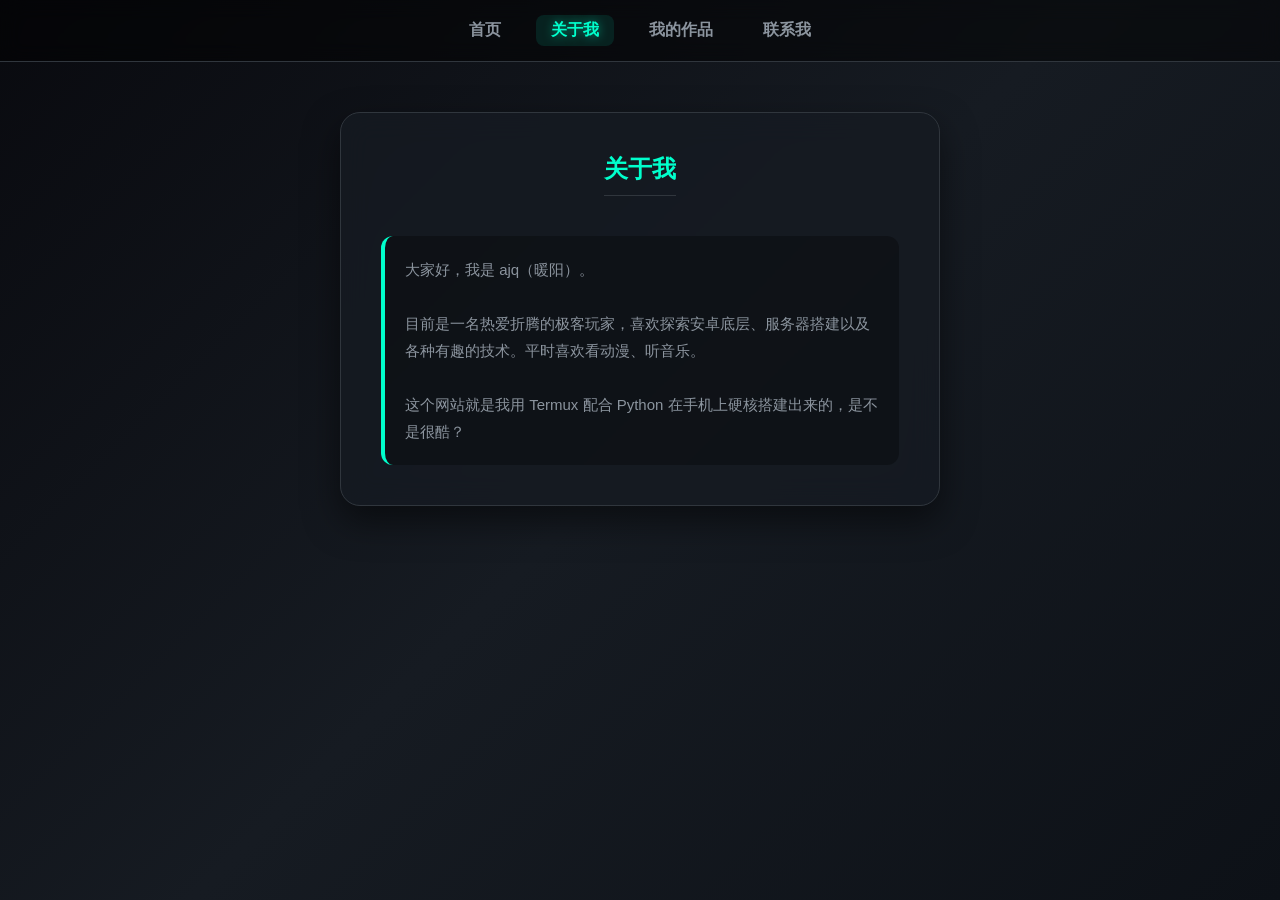
==== about.html @ 088f9a23 "第一次上传" ====
<!DOCTYPE html><html lang="zh-CN"><head><meta charset="UTF-8"><meta name="viewport" content="width=device-width, initial-scale=1.0"><title>关于我 - ajq</title><link rel="stylesheet" href="style.css"></head><body>
<nav><a href="index.html">首页</a><a href="about.html" class="active">关于我</a><a href="works.html">我的作品</a><a href="contact.html">联系我</a></nav>
<div class="container">
    <h2>关于我</h2>
    <div class="bio">
        <p>大家好，我是 ajq（暖阳）。</p><br>
        <p>目前是一名热爱折腾的极客玩家，喜欢探索安卓底层、服务器搭建以及各种有趣的技术。平时喜欢看动漫、听音乐。</p><br>
        <p>这个网站就是我用 Termux 配合 Python 在手机上硬核搭建出来的，是不是很酷？</p>
    </div>
</div>
</body></html>
---- style.css ----
* { margin: 0; padding: 0; box-sizing: border-box; }
body { background: linear-gradient(135deg, #090a0f, #161b22, #0d1117); color: #c9d1d9; font-family: 'Segoe UI', sans-serif; display: flex; flex-direction: column; align-items: center; min-height: 100vh; }
nav { width: 100%; background: rgba(0,0,0,0.5); backdrop-filter: blur(10px); padding: 15px 0; display: flex; justify-content: center; gap: 20px; position: sticky; top: 0; border-bottom: 1px solid #30363d; z-index: 100; }
nav a { color: #8b949e; text-decoration: none; font-size: 16px; font-weight: bold; transition: 0.3s; padding: 5px 15px; border-radius: 8px; }
nav a:hover, nav a.active { color: #00ffcc; background: rgba(0, 255, 204, 0.1); text-shadow: 0 0 10px rgba(0,255,204,0.5); }
.container { max-width: 600px; width: 90%; margin: 50px auto; background: rgba(22, 27, 34, 0.8); backdrop-filter: blur(15px); border: 1px solid #30363d; border-radius: 20px; padding: 40px; text-align: center; box-shadow: 0 15px 35px rgba(0,0,0,0.5); }
.avatar { width: 130px; height: 130px; border-radius: 50%; object-fit: cover; border: 3px solid #00ffcc; box-shadow: 0 0 25px rgba(0, 255, 204, 0.4); margin-bottom: 20px; transition: 0.3s; }
.avatar:hover { transform: scale(1.05) rotate(5deg); box-shadow: 0 0 35px rgba(0, 255, 204, 0.8); }
h1 { color: #00ffcc; margin-bottom: 10px; letter-spacing: 2px; }
.wx-id { font-size: 14px; color: #88ffcc; background: rgba(0,255,204,0.1); display: inline-block; padding: 6px 15px; border-radius: 20px; margin-bottom: 20px; border: 1px solid rgba(0,255,204,0.3); }
.bio { font-size: 15px; line-height: 1.8; color: #8b949e; text-align: left; background: rgba(0,0,0,0.3); padding: 20px; border-radius: 12px; border-left: 4px solid #00ffcc; margin-top: 20px; }
h2 { color: #00ffcc; margin-bottom: 20px; border-bottom: 1px solid #30363d; padding-bottom: 10px; display: inline-block; }
.list { text-align: left; margin-top: 20px; }
.list-item { background: rgba(255,255,255,0.05); padding: 15px; border-radius: 10px; margin-bottom: 15px; border: 1px solid rgba(255,255,255,0.1); }
.list-item h3 { color: #e6edf3; font-size: 16px; margin-bottom: 5px; }
.list-item p { color: #8b949e; font-size: 14px; }
.btn { display: inline-block; padding: 12px 30px; background: #00ffcc; color: #000; text-decoration: none; border-radius: 25px; font-weight: bold; margin-top: 20px; transition: 0.3s; box-shadow: 0 0 15px rgba(0,255,204,0.3); }
.btn:hover { background: #00ccaa; box-shadow: 0 0 25px rgba(0,255,204,0.6); }
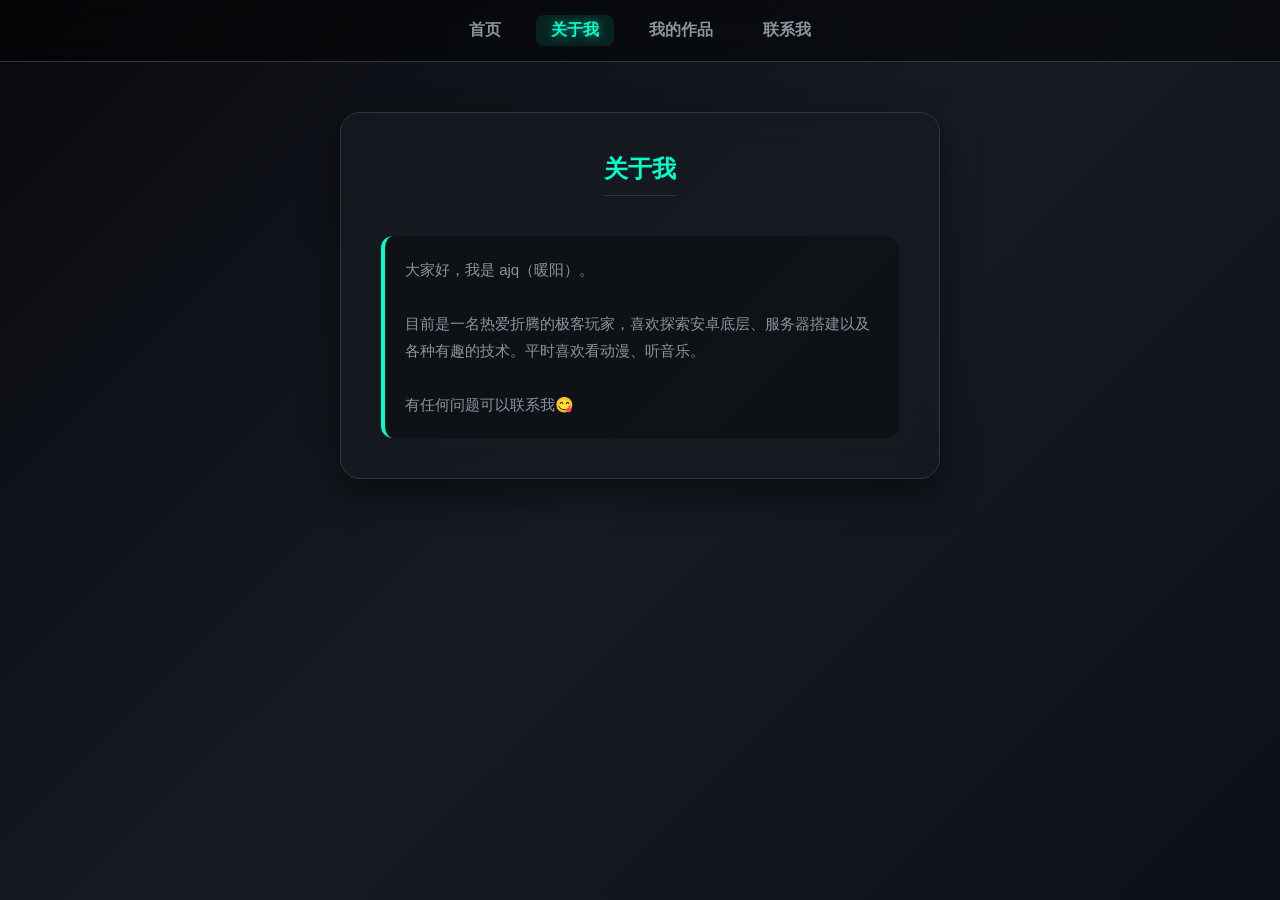
==== commit 9227eb2d: "Update about.html" ====
--- a/about.html
+++ b/about.html
@@ -5,7 +5,7 @@
     <div class="bio">
         <p>大家好，我是 ajq（暖阳）。</p><br>
         <p>目前是一名热爱折腾的极客玩家，喜欢探索安卓底层、服务器搭建以及各种有趣的技术。平时喜欢看动漫、听音乐。</p><br>
-        <p>这个网站就是我用 Termux 配合 Python 在手机上硬核搭建出来的，是不是很酷？</p>
+        <p>有任何问题可以联系我😋 </p>
     </div>
 </div>
 </body></html>
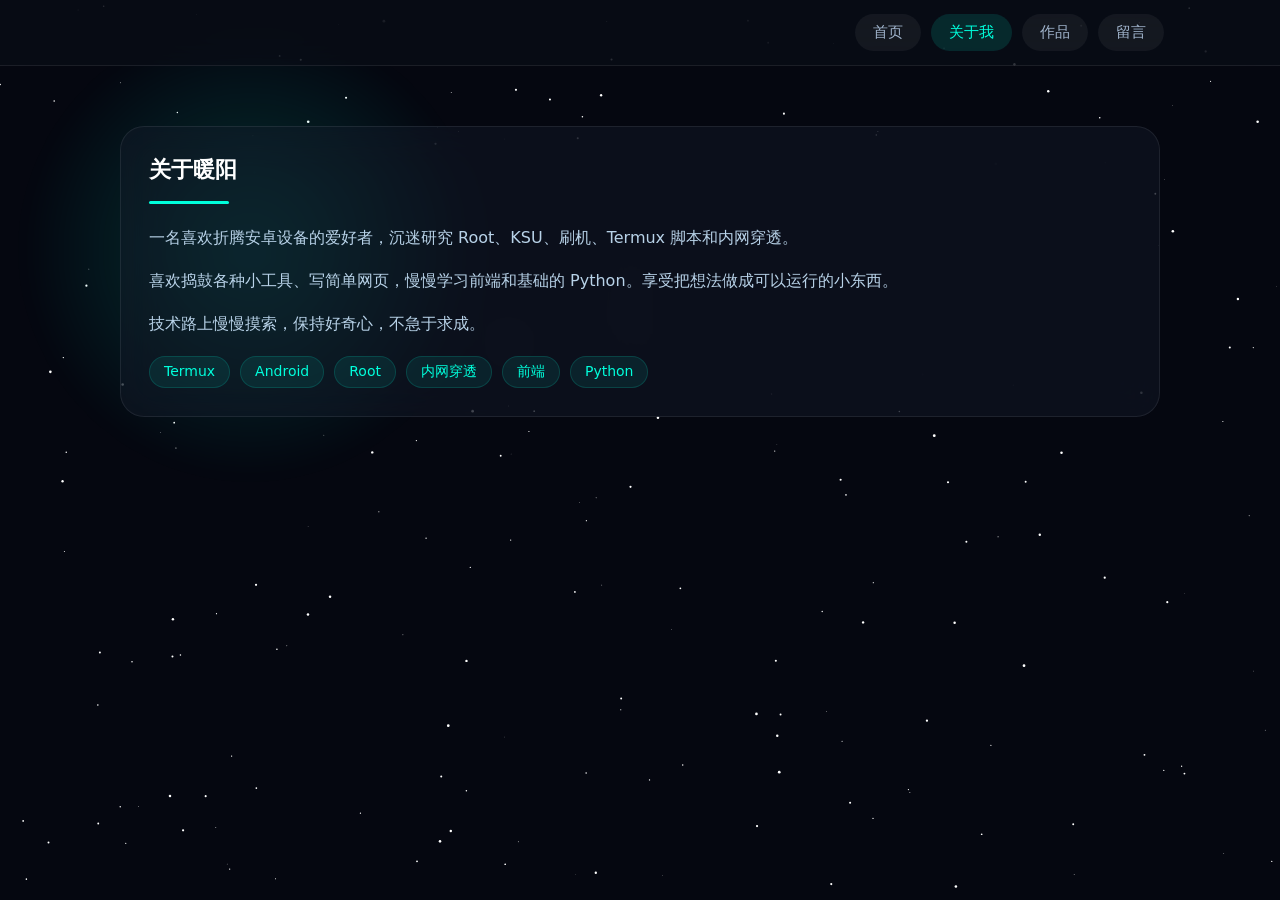
==== commit 63fb0da7: "Add files via upload" ====
--- a/about.html
+++ b/about.html
@@ -1,11 +1,66 @@
-<!DOCTYPE html><html lang="zh-CN"><head><meta charset="UTF-8"><meta name="viewport" content="width=device-width, initial-scale=1.0"><title>关于我 - ajq</title><link rel="stylesheet" href="style.css"></head><body>
-<nav><a href="index.html">首页</a><a href="about.html" class="active">关于我</a><a href="works.html">我的作品</a><a href="contact.html">联系我</a></nav>
-<div class="container">
-    <h2>关于我</h2>
-    <div class="bio">
-        <p>大家好，我是 ajq（暖阳）。</p><br>
-        <p>目前是一名热爱折腾的极客玩家，喜欢探索安卓底层、服务器搭建以及各种有趣的技术。平时喜欢看动漫、听音乐。</p><br>
-        <p>有任何问题可以联系我😋 </p>
-    </div>
+<!DOCTYPE html>
+<html lang="zh-CN">
+<head>
+<meta charset="UTF-8">
+<meta name="viewport" content="width=device-width,initial-scale=1.0">
+<title>关于我 - 暖阳</title>
+<style>
+*{margin:0;padding:0;box-sizing:border-box}
+body{min-height:100vh;overflow-x:hidden;font-family:system-ui,"PingFang SC",sans-serif;background:#050710;color:#d8e8f5;position:relative}
+#starCanvas{position:fixed;inset:0;z-index:0;pointer-events:none}
+.cursor-glow{position:fixed;width:500px;height:500px;border-radius:50%;background:radial-gradient(circle,rgba(0,255,220,0.18),transparent 65%);filter:blur(10px);pointer-events:none}
+nav{position:sticky;top:0;z-index:99;background:rgba(10,14,24,0.65);backdrop-filter:blur(24px);border-bottom:1px solid rgba(255,255,255,0.08)}
+.nav-wrap{max-width:1080px;margin:0 auto;padding:14px 16px;display:flex;gap:10px;flex-wrap:wrap;justify-content:flex-end}
+nav a{padding:9px 18px;border-radius:100px;text-decoration:none;color:#a0b4cc;font-size:15px;background:rgba(255,255,255,0.05);transition:.25s}
+nav a.active,nav a:hover{color:#00ffdc;background:rgba(0,255,220,0.12)}
+.main{position:relative;z-index:1;width:100%;max-width:1080px;margin:0 auto;padding:60px 20px;display:grid;gap:30px}
+.main-card{background:rgba(20,28,42,0.46);border-radius:24px;padding:28px;backdrop-filter:blur(20px);border:1px solid rgba(255,255,255,0.08)}
+.main-card h2{margin-bottom:16px;font-size:22px;color:#fff}
+.line{width:80px;height:3px;background:#00ffdc;border-radius:2px;margin-bottom:20px}
+p{line-height:1.8;color:#b8d2e8;margin-bottom:14px}
+.tag-group{display:flex;flex-wrap:wrap;gap:10px;margin-top:18px}
+.tag{padding:6px 14px;border-radius:999px;background:rgba(0,255,220,0.08);color:#00ffdc;font-size:14px;border:1px solid rgba(0,255,220,0.15)}
+</style>
+</head>
+<body>
+<canvas id="starCanvas"></canvas>
+<div class="cursor-glow"></div>
+<nav>
+<div class="nav-wrap">
+<a href="index.html">首页</a>
+<a href="about.html" class="active">关于我</a>
+<a href="works.html">作品</a>
+<a href="guest.html">留言</a>
 </div>
-</body></html>
+</nav>
+<div class="main">
+<div class="main-card">
+<h2>关于暖阳</h2>
+<div class="line"></div>
+<p>一名喜欢折腾安卓设备的爱好者，沉迷研究 Root、KSU、刷机、Termux 脚本和内网穿透。</p>
+<p>喜欢捣鼓各种小工具、写简单网页，慢慢学习前端和基础的 Python。享受把想法做成可以运行的小东西。</p>
+<p>技术路上慢慢摸索，保持好奇心，不急于求成。</p>
+<div class="tag-group">
+<span class="tag">Termux</span>
+<span class="tag">Android</span>
+<span class="tag">Root</span>
+<span class="tag">内网穿透</span>
+<span class="tag">前端</span>
+<span class="tag">Python</span>
+</div>
+</div>
+</div>
+<script>
+const canvas=document.getElementById('starCanvas');
+const ctx=canvas.getContext('2d');
+let w,h,stars=[];
+function resize(){w=canvas.width=innerWidth;h=canvas.height=innerHeight}
+function createStar(){return{x:Math.random()*w,y:Math.random()*h,r:Math.random()*1.2+0.2,speed:Math.random()*0.4+0.05}}
+function init(){resize();stars=Array.from({length:220},createStar)}
+function draw(){ctx.clearRect(0,0,w,h);ctx.fillStyle="#fff";stars.forEach(s=>{ctx.beginPath();ctx.arc(s.x,s.y,s.r,0,Math.PI*2);ctx.fill();s.y+=s.speed;if(s.y>h){s.y=0;s.x=Math.random()*w}});requestAnimationFrame(draw)}
+init();draw();
+const glow=document.querySelector('.cursor-glow');
+document.onmousemove=e=>{glow.style.left=e.clientX-250+'px';glow.style.top=e.clientY-250+'px'}
+</script>
+</body>
+</html>
